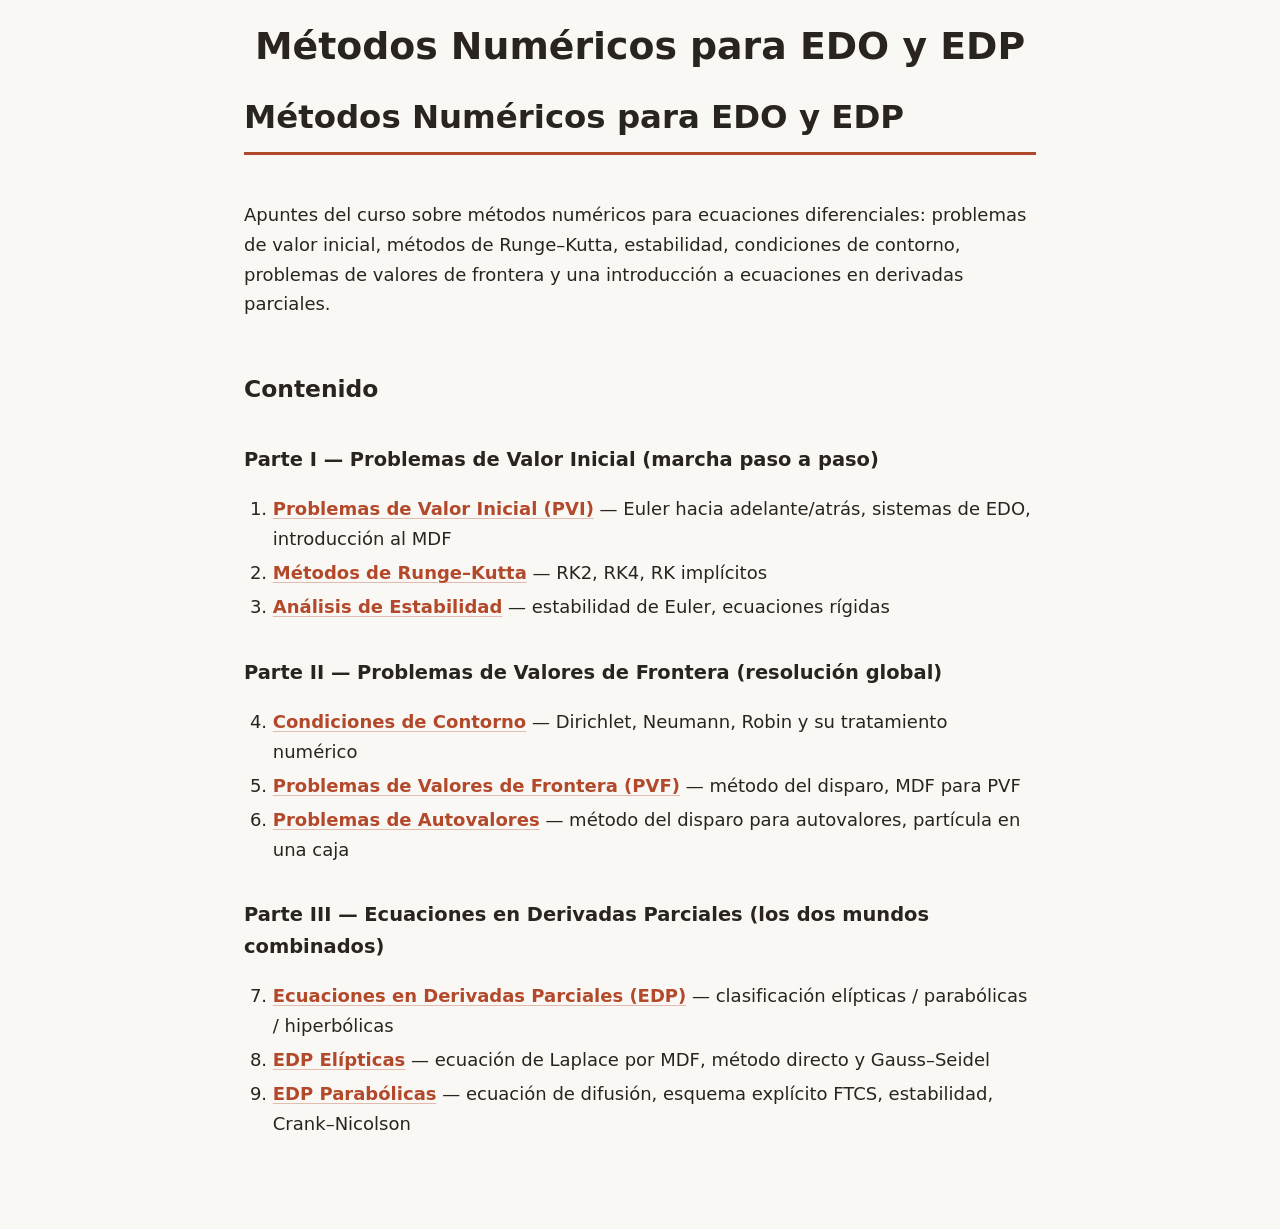
==== docs/index.html @ 8acf115a "Apunte de métodos numéricos para EDO y EDP Capítulos en Markdown (01-09), figuras generadas por figs" ====
<!DOCTYPE html>
<html xmlns="http://www.w3.org/1999/xhtml" lang="es" xml:lang="es">
<head>
  <meta charset="utf-8" />
  <meta name="generator" content="pandoc" />
  <meta name="viewport" content="width=device-width, initial-scale=1.0, user-scalable=yes" />
  <title>Métodos Numéricos para EDO y EDP</title>
  <style>
    code{white-space: pre-wrap;}
    span.smallcaps{font-variant: small-caps;}
    div.columns{display: flex; gap: min(4vw, 1.5em);}
    div.column{flex: auto; overflow-x: auto;}
    div.hanging-indent{margin-left: 1.5em; text-indent: -1.5em;}
    /* The extra [class] is a hack that increases specificity enough to
       override a similar rule in reveal.js */
    ul.task-list[class]{list-style: none;}
    ul.task-list li input[type="checkbox"] {
      font-size: inherit;
      width: 0.8em;
      margin: 0 0.8em 0.2em -1.6em;
      vertical-align: middle;
    }
  </style>
  <link rel="stylesheet" href="style.css" />
</head>
<body>
<header id="title-block-header">
<h1 class="title">Métodos Numéricos para EDO y EDP</h1>
</header>
<h1 id="métodos-numéricos-para-edo-y-edp">Métodos Numéricos para EDO y
EDP</h1>
<p>Apuntes del curso sobre métodos numéricos para ecuaciones
diferenciales: problemas de valor inicial, métodos de Runge–Kutta,
estabilidad, condiciones de contorno, problemas de valores de frontera y
una introducción a ecuaciones en derivadas parciales.</p>
<h2 id="contenido">Contenido</h2>
<h3 id="parte-i-problemas-de-valor-inicial-marcha-paso-a-paso">Parte I —
Problemas de Valor Inicial (marcha paso a paso)</h3>
<ol type="1">
<li><strong><a href="01-PVI.html">Problemas de Valor Inicial
(PVI)</a></strong> — Euler hacia adelante/atrás, sistemas de EDO,
introducción al MDF</li>
<li><strong><a href="02-RungeKutta.html">Métodos de
Runge–Kutta</a></strong> — RK2, RK4, RK implícitos</li>
<li><strong><a href="03-Estabilidad.html">Análisis de
Estabilidad</a></strong> — estabilidad de Euler, ecuaciones rígidas</li>
</ol>
<h3
id="parte-ii-problemas-de-valores-de-frontera-resolución-global">Parte
II — Problemas de Valores de Frontera (resolución global)</h3>
<ol start="4" type="1">
<li><strong><a href="04-CondicionesContorno.html">Condiciones de
Contorno</a></strong> — Dirichlet, Neumann, Robin y su tratamiento
numérico</li>
<li><strong><a href="05-PVF.html">Problemas de Valores de Frontera
(PVF)</a></strong> — método del disparo, MDF para PVF</li>
<li><strong><a href="06-Autovalores.html">Problemas de
Autovalores</a></strong> — método del disparo para autovalores,
partícula en una caja</li>
</ol>
<h3
id="parte-iii-ecuaciones-en-derivadas-parciales-los-dos-mundos-combinados">Parte
III — Ecuaciones en Derivadas Parciales (los dos mundos combinados)</h3>
<ol start="7" type="1">
<li><strong><a href="07-EDP.html">Ecuaciones en Derivadas Parciales
(EDP)</a></strong> — clasificación elípticas / parabólicas /
hiperbólicas</li>
<li><strong><a href="08-Elipticas.html">EDP Elípticas</a></strong> —
ecuación de Laplace por MDF, método directo y Gauss–Seidel</li>
<li><strong><a href="09-Parabolicas.html">EDP Parabólicas</a></strong> —
ecuación de difusión, esquema explícito FTCS, estabilidad,
Crank–Nicolson</li>
</ol>
</body>
</html>
---- docs/style.css ----
/* Apunte EDO–EDP — sans-serif, terracota, claro/oscuro automático */
:root {
  --bg: #faf8f5;
  --fg: #292420;
  --muted: #6e655a;
  --accent: #b3492b;
  --surface: #f2ece5;
  --border: #e3dacd;
  --measure: 44rem;
}

@media (prefers-color-scheme: dark) {
  :root {
    --bg: #1a1714;
    --fg: #e8e1d6;
    --muted: #a89a88;
    --accent: #e08a5f;
    --surface: #26211b;
    --border: #3c342a;
  }
}

html { font-size: 18px; }

body {
  margin: 0 auto;
  max-width: var(--measure);
  padding: 1.25rem 1.5rem 4rem;
  font-family: system-ui, -apple-system, "Segoe UI", Roboto,
               "Noto Sans", "Helvetica Neue", Arial, sans-serif;
  line-height: 1.65;
  color: var(--fg);
  background: var(--bg);
  overflow-wrap: break-word;
  text-rendering: optimizeLegibility;
}

::selection { background: var(--accent); color: var(--bg); }

/* ---- Nav entre capítulos (la genera build_html.sh) ---- */
.chapnav {
  display: flex;
  justify-content: space-between;
  align-items: baseline;
  flex-wrap: wrap;
  gap: .4em 1.5em;
  font-size: .8rem;
}
.chapnav a { color: var(--muted); text-decoration: none; }
.chapnav a:hover { color: var(--accent); }
.chapnav .index {
  font-weight: 600;
  letter-spacing: .08em;
  text-transform: uppercase;
  color: var(--accent);
}
body > .chapnav:first-child {
  border-bottom: 1px solid var(--border);
  padding-bottom: .8em;
  margin-bottom: 2.5rem;
}
body > .chapnav:last-child {
  border-top: 1px solid var(--border);
  padding-top: .8em;
  margin-top: 3rem;
}

/* ---- TOC ---- */
#TOC {
  background: var(--surface);
  border: 1px solid var(--border);
  border-radius: 10px;
  padding: .9em 1.3em;
  margin-bottom: 2.5rem;
  font-size: .85rem;
}
#TOC ul { list-style: none; padding-left: 0; margin: 0; }
#TOC ul ul { padding-left: 1.1em; }
#TOC li { margin: .3em 0; }
#TOC a { color: var(--fg); text-decoration: none; }
#TOC a:hover { color: var(--accent); }

/* En pantallas anchas: TOC como sidebar fija a la izquierda */
@media (min-width: 82rem) {
  body {
    display: grid;
    grid-template-columns: 15rem var(--measure);
    column-gap: 3.5rem;
    justify-content: center;
    max-width: none;
  }
  body > * { grid-column: 2; min-width: 0; }
  #TOC {
    grid-column: 1;
    grid-row: 1 / span 999;
    align-self: start;
    position: sticky;
    top: 1.25rem;
    max-height: calc(100vh - 2.5rem);
    overflow-y: auto;
    background: none;
    border: none;
    border-left: 2px solid var(--border);
    border-radius: 0;
    padding: 0 0 0 1.1em;
    margin: 0;
  }
}

/* ---- Títulos y texto ---- */
#title-block-header { text-align: center; margin-bottom: 1.5rem; }
#title-block-header .title {
  border-bottom: none;
  padding-bottom: 0;
  margin-bottom: .3em;
  font-size: 2.1rem;
}

h1 {
  font-size: 1.8rem;
  line-height: 1.25;
  margin: 0 0 1.4em;
  padding-bottom: .45em;
  border-bottom: 3px solid var(--accent);
}
h2 { font-size: 1.3rem; margin: 2.2em 0 .7em; }
h3 { font-size: 1.08rem; margin: 1.8em 0 .5em; }
h4 { font-size: 1rem; margin: 1.5em 0 .5em; }

p { margin: 1em 0; }

a {
  color: var(--accent);
  text-decoration: underline;
  text-decoration-thickness: 1px;
  text-underline-offset: .18em;
  text-decoration-color: color-mix(in srgb, var(--accent) 35%, transparent);
}
a:hover { text-decoration-color: var(--accent); }

ul, ol { padding-left: 1.6em; margin: 1em 0; }
li { margin: .25em 0; }

hr { border: none; border-top: 1px solid var(--border); margin: 2.5em 0; }

/* ---- Figuras ---- */
figure { margin: 2.2em 0; }
img { max-width: 100%; height: auto; }
figure img {
  background: #fff;          /* los PNG tienen fondo blanco: queda como
                                tarjeta y en dark mode no deslumbra */
  border: 1px solid var(--border);
  border-radius: 8px;
  padding: .7em;
  box-sizing: border-box;
}
figcaption {
  font-size: .82rem;
  line-height: 1.5;
  color: var(--muted);
  margin-top: .8em;
}

/* ---- Código ---- */
code {
  font-family: ui-monospace, "SF Mono", "Cascadia Code", Menlo,
               Consolas, monospace;
  font-size: .84em;
  background: var(--surface);
  border: 1px solid var(--border);
  border-radius: 4px;
  padding: .1em .35em;
}
pre {
  background: var(--surface);
  border: 1px solid var(--border);
  border-radius: 8px;
  padding: .9em 1.1em;
  overflow-x: auto;
}
pre code { background: none; border: none; padding: 0; font-size: .82rem; }

/* ---- Varios ---- */
blockquote {
  margin: 1.5em 0;
  padding: .5em 1.2em;
  border-left: 3px solid var(--accent);
  background: var(--surface);
  border-radius: 0 8px 8px 0;
  color: var(--muted);
}
blockquote p { margin: .5em 0; }

table {
  border-collapse: collapse;
  width: 100%;
  margin: 1.6em 0;
  font-size: .88rem;
  display: block;
  overflow-x: auto;
}
th, td { padding: .45em .8em; }
thead th { border-bottom: 2px solid var(--fg); text-align: left; }
tbody tr { border-top: 1px solid var(--border); }
tbody { border-bottom: 2px solid var(--fg); }

/* Ecuaciones display anchas: scroll en vez de romper el layout */
.math.display { overflow-x: auto; overflow-y: hidden; padding: .3em 0; }

/* ---- Móvil ---- */
@media (max-width: 40rem) {
  html { font-size: 16px; }
  body { padding: 1rem 1rem 3rem; }
  h1 { font-size: 1.45rem; }
}

/* ---- Impresión ---- */
@media print {
  #TOC, .chapnav { display: none; }
  body { max-width: none; color: #000; background: #fff; }
  figure img { border: none; padding: 0; }
}
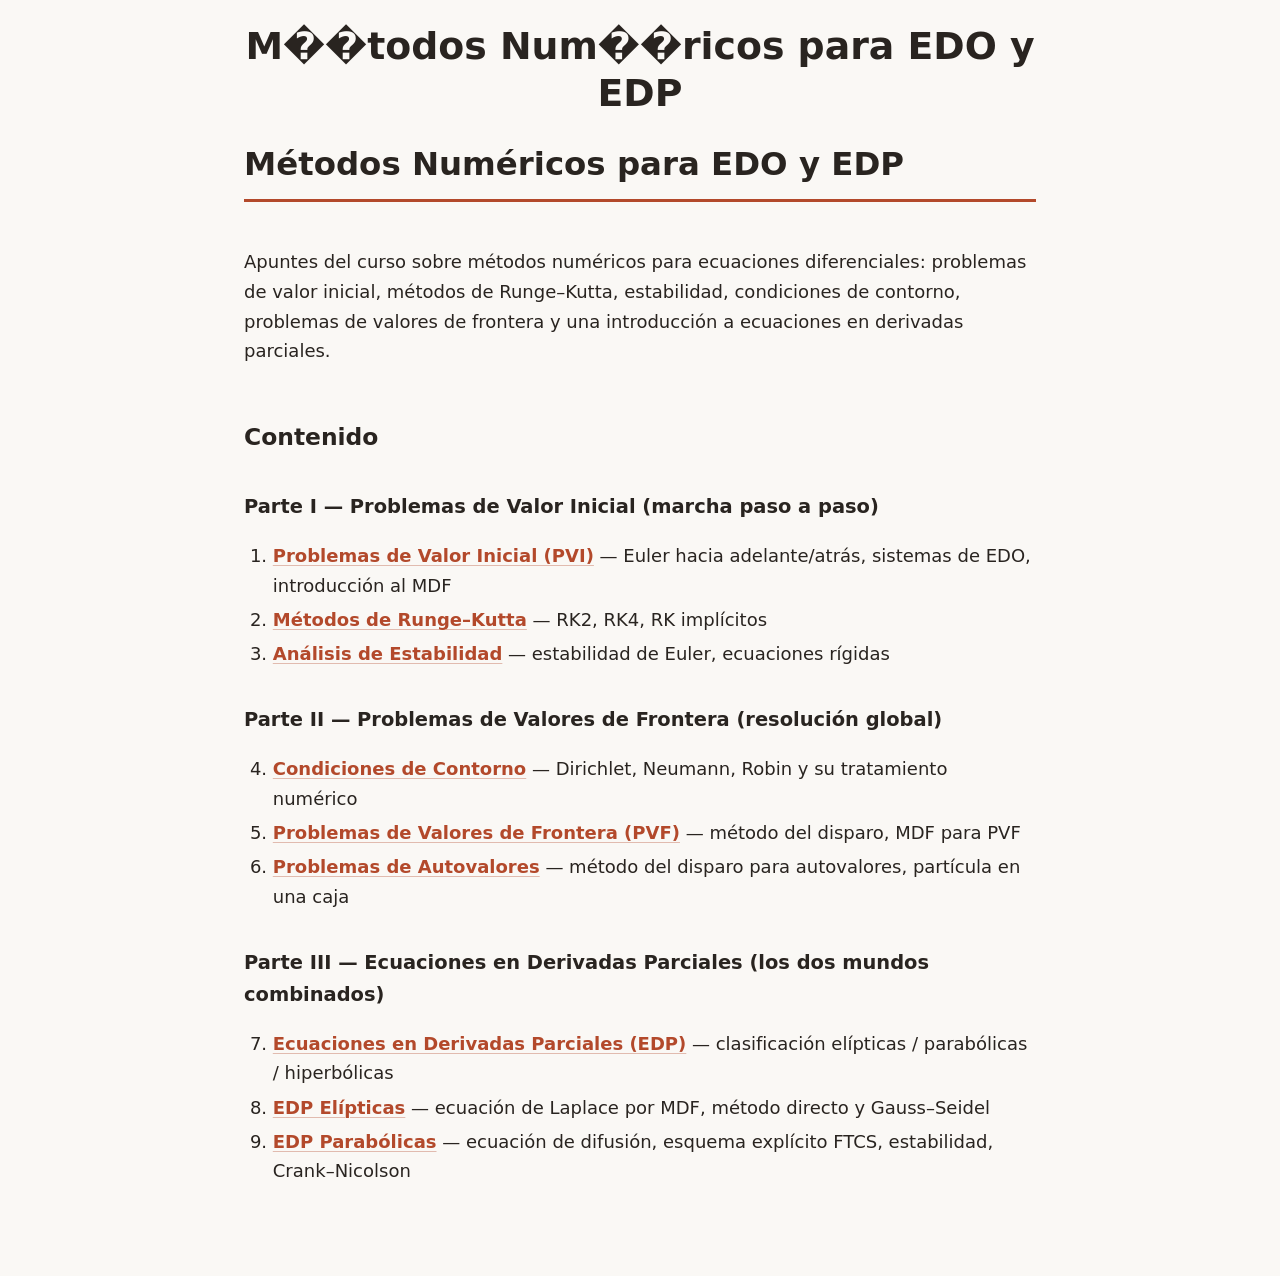
==== commit 9cadf17c: "05-PVF: ejemplo del disparo resoluble a mano con Euler h=0.5 El ejemplo resuelto ya no usa la soluci" ====
--- a/docs/index.html
+++ b/docs/index.html
@@ -4,72 +4,41 @@
   <meta charset="utf-8" />
   <meta name="generator" content="pandoc" />
   <meta name="viewport" content="width=device-width, initial-scale=1.0, user-scalable=yes" />
-  <title>Métodos Numéricos para EDO y EDP</title>
+  <title>M��todos Num��ricos para EDO y EDP</title>
   <style>
     code{white-space: pre-wrap;}
     span.smallcaps{font-variant: small-caps;}
-    div.columns{display: flex; gap: min(4vw, 1.5em);}
-    div.column{flex: auto; overflow-x: auto;}
+    span.underline{text-decoration: underline;}
+    div.column{display: inline-block; vertical-align: top; width: 50%;}
     div.hanging-indent{margin-left: 1.5em; text-indent: -1.5em;}
-    /* The extra [class] is a hack that increases specificity enough to
-       override a similar rule in reveal.js */
-    ul.task-list[class]{list-style: none;}
-    ul.task-list li input[type="checkbox"] {
-      font-size: inherit;
-      width: 0.8em;
-      margin: 0 0.8em 0.2em -1.6em;
-      vertical-align: middle;
-    }
+    ul.task-list{list-style: none;}
   </style>
   <link rel="stylesheet" href="style.css" />
 </head>
 <body>
 <header id="title-block-header">
-<h1 class="title">Métodos Numéricos para EDO y EDP</h1>
+<h1 class="title">M��todos Num��ricos para EDO y EDP</h1>
 </header>
-<h1 id="métodos-numéricos-para-edo-y-edp">Métodos Numéricos para EDO y
-EDP</h1>
-<p>Apuntes del curso sobre métodos numéricos para ecuaciones
-diferenciales: problemas de valor inicial, métodos de Runge–Kutta,
-estabilidad, condiciones de contorno, problemas de valores de frontera y
-una introducción a ecuaciones en derivadas parciales.</p>
+<h1 id="métodos-numéricos-para-edo-y-edp">Métodos Numéricos para EDO y EDP</h1>
+<p>Apuntes del curso sobre métodos numéricos para ecuaciones diferenciales: problemas de valor inicial, métodos de Runge–Kutta, estabilidad, condiciones de contorno, problemas de valores de frontera y una introducción a ecuaciones en derivadas parciales.</p>
 <h2 id="contenido">Contenido</h2>
-<h3 id="parte-i-problemas-de-valor-inicial-marcha-paso-a-paso">Parte I —
-Problemas de Valor Inicial (marcha paso a paso)</h3>
+<h3 id="parte-i-problemas-de-valor-inicial-marcha-paso-a-paso">Parte I — Problemas de Valor Inicial (marcha paso a paso)</h3>
 <ol type="1">
-<li><strong><a href="01-PVI.html">Problemas de Valor Inicial
-(PVI)</a></strong> — Euler hacia adelante/atrás, sistemas de EDO,
-introducción al MDF</li>
-<li><strong><a href="02-RungeKutta.html">Métodos de
-Runge–Kutta</a></strong> — RK2, RK4, RK implícitos</li>
-<li><strong><a href="03-Estabilidad.html">Análisis de
-Estabilidad</a></strong> — estabilidad de Euler, ecuaciones rígidas</li>
+<li><strong><a href="01-PVI.html">Problemas de Valor Inicial (PVI)</a></strong> — Euler hacia adelante/atrás, sistemas de EDO, introducción al MDF</li>
+<li><strong><a href="02-RungeKutta.html">Métodos de Runge–Kutta</a></strong> — RK2, RK4, RK implícitos</li>
+<li><strong><a href="03-Estabilidad.html">Análisis de Estabilidad</a></strong> — estabilidad de Euler, ecuaciones rígidas</li>
 </ol>
-<h3
-id="parte-ii-problemas-de-valores-de-frontera-resolución-global">Parte
-II — Problemas de Valores de Frontera (resolución global)</h3>
+<h3 id="parte-ii-problemas-de-valores-de-frontera-resolución-global">Parte II — Problemas de Valores de Frontera (resolución global)</h3>
 <ol start="4" type="1">
-<li><strong><a href="04-CondicionesContorno.html">Condiciones de
-Contorno</a></strong> — Dirichlet, Neumann, Robin y su tratamiento
-numérico</li>
-<li><strong><a href="05-PVF.html">Problemas de Valores de Frontera
-(PVF)</a></strong> — método del disparo, MDF para PVF</li>
-<li><strong><a href="06-Autovalores.html">Problemas de
-Autovalores</a></strong> — método del disparo para autovalores,
-partícula en una caja</li>
+<li><strong><a href="04-CondicionesContorno.html">Condiciones de Contorno</a></strong> — Dirichlet, Neumann, Robin y su tratamiento numérico</li>
+<li><strong><a href="05-PVF.html">Problemas de Valores de Frontera (PVF)</a></strong> — método del disparo, MDF para PVF</li>
+<li><strong><a href="06-Autovalores.html">Problemas de Autovalores</a></strong> — método del disparo para autovalores, partícula en una caja</li>
 </ol>
-<h3
-id="parte-iii-ecuaciones-en-derivadas-parciales-los-dos-mundos-combinados">Parte
-III — Ecuaciones en Derivadas Parciales (los dos mundos combinados)</h3>
+<h3 id="parte-iii-ecuaciones-en-derivadas-parciales-los-dos-mundos-combinados">Parte III — Ecuaciones en Derivadas Parciales (los dos mundos combinados)</h3>
 <ol start="7" type="1">
-<li><strong><a href="07-EDP.html">Ecuaciones en Derivadas Parciales
-(EDP)</a></strong> — clasificación elípticas / parabólicas /
-hiperbólicas</li>
-<li><strong><a href="08-Elipticas.html">EDP Elípticas</a></strong> —
-ecuación de Laplace por MDF, método directo y Gauss–Seidel</li>
-<li><strong><a href="09-Parabolicas.html">EDP Parabólicas</a></strong> —
-ecuación de difusión, esquema explícito FTCS, estabilidad,
-Crank–Nicolson</li>
+<li><strong><a href="07-EDP.html">Ecuaciones en Derivadas Parciales (EDP)</a></strong> — clasificación elípticas / parabólicas / hiperbólicas</li>
+<li><strong><a href="08-Elipticas.html">EDP Elípticas</a></strong> — ecuación de Laplace por MDF, método directo y Gauss–Seidel</li>
+<li><strong><a href="09-Parabolicas.html">EDP Parabólicas</a></strong> — ecuación de difusión, esquema explícito FTCS, estabilidad, Crank–Nicolson</li>
 </ol>
 </body>
 </html>
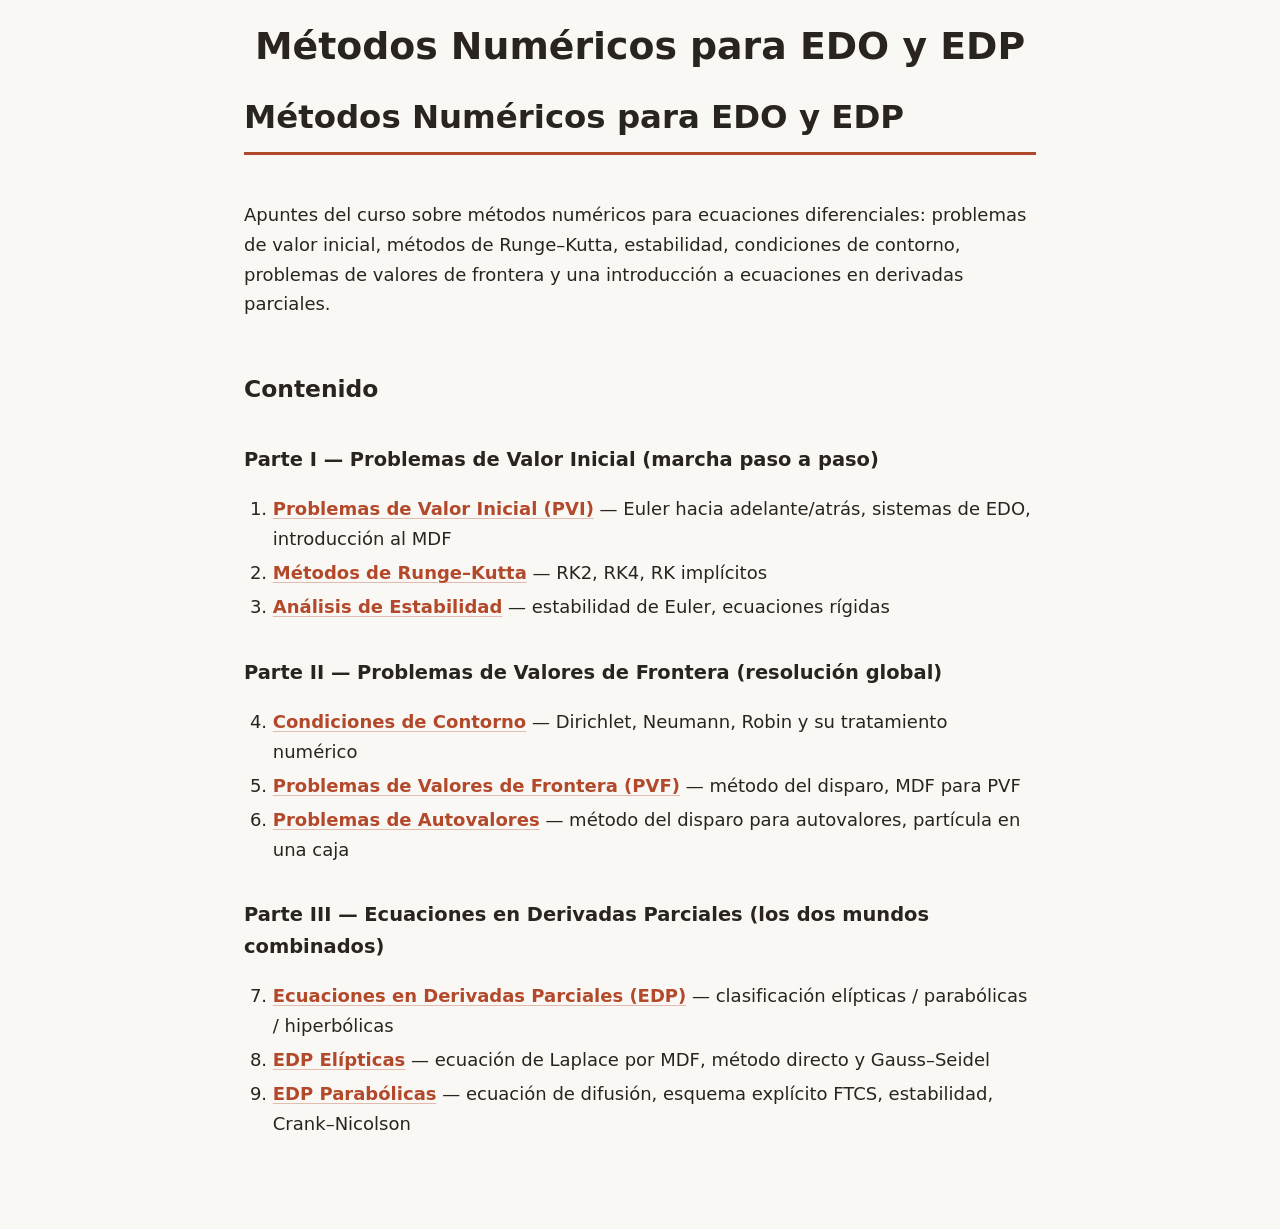
==== commit 6cae52a6: "Regenerar docs/ para GitHub Pages" ====
--- a/docs/index.html
+++ b/docs/index.html
@@ -4,41 +4,72 @@
   <meta charset="utf-8" />
   <meta name="generator" content="pandoc" />
   <meta name="viewport" content="width=device-width, initial-scale=1.0, user-scalable=yes" />
-  <title>M��todos Num��ricos para EDO y EDP</title>
+  <title>Métodos Numéricos para EDO y EDP</title>
   <style>
     code{white-space: pre-wrap;}
     span.smallcaps{font-variant: small-caps;}
-    span.underline{text-decoration: underline;}
-    div.column{display: inline-block; vertical-align: top; width: 50%;}
+    div.columns{display: flex; gap: min(4vw, 1.5em);}
+    div.column{flex: auto; overflow-x: auto;}
     div.hanging-indent{margin-left: 1.5em; text-indent: -1.5em;}
-    ul.task-list{list-style: none;}
+    /* The extra [class] is a hack that increases specificity enough to
+       override a similar rule in reveal.js */
+    ul.task-list[class]{list-style: none;}
+    ul.task-list li input[type="checkbox"] {
+      font-size: inherit;
+      width: 0.8em;
+      margin: 0 0.8em 0.2em -1.6em;
+      vertical-align: middle;
+    }
   </style>
   <link rel="stylesheet" href="style.css" />
 </head>
 <body>
 <header id="title-block-header">
-<h1 class="title">M��todos Num��ricos para EDO y EDP</h1>
+<h1 class="title">Métodos Numéricos para EDO y EDP</h1>
 </header>
-<h1 id="métodos-numéricos-para-edo-y-edp">Métodos Numéricos para EDO y EDP</h1>
-<p>Apuntes del curso sobre métodos numéricos para ecuaciones diferenciales: problemas de valor inicial, métodos de Runge–Kutta, estabilidad, condiciones de contorno, problemas de valores de frontera y una introducción a ecuaciones en derivadas parciales.</p>
+<h1 id="métodos-numéricos-para-edo-y-edp">Métodos Numéricos para EDO y
+EDP</h1>
+<p>Apuntes del curso sobre métodos numéricos para ecuaciones
+diferenciales: problemas de valor inicial, métodos de Runge–Kutta,
+estabilidad, condiciones de contorno, problemas de valores de frontera y
+una introducción a ecuaciones en derivadas parciales.</p>
 <h2 id="contenido">Contenido</h2>
-<h3 id="parte-i-problemas-de-valor-inicial-marcha-paso-a-paso">Parte I — Problemas de Valor Inicial (marcha paso a paso)</h3>
+<h3 id="parte-i-problemas-de-valor-inicial-marcha-paso-a-paso">Parte I —
+Problemas de Valor Inicial (marcha paso a paso)</h3>
 <ol type="1">
-<li><strong><a href="01-PVI.html">Problemas de Valor Inicial (PVI)</a></strong> — Euler hacia adelante/atrás, sistemas de EDO, introducción al MDF</li>
-<li><strong><a href="02-RungeKutta.html">Métodos de Runge–Kutta</a></strong> — RK2, RK4, RK implícitos</li>
-<li><strong><a href="03-Estabilidad.html">Análisis de Estabilidad</a></strong> — estabilidad de Euler, ecuaciones rígidas</li>
+<li><strong><a href="01-PVI.html">Problemas de Valor Inicial
+(PVI)</a></strong> — Euler hacia adelante/atrás, sistemas de EDO,
+introducción al MDF</li>
+<li><strong><a href="02-RungeKutta.html">Métodos de
+Runge–Kutta</a></strong> — RK2, RK4, RK implícitos</li>
+<li><strong><a href="03-Estabilidad.html">Análisis de
+Estabilidad</a></strong> — estabilidad de Euler, ecuaciones rígidas</li>
 </ol>
-<h3 id="parte-ii-problemas-de-valores-de-frontera-resolución-global">Parte II — Problemas de Valores de Frontera (resolución global)</h3>
+<h3
+id="parte-ii-problemas-de-valores-de-frontera-resolución-global">Parte
+II — Problemas de Valores de Frontera (resolución global)</h3>
 <ol start="4" type="1">
-<li><strong><a href="04-CondicionesContorno.html">Condiciones de Contorno</a></strong> — Dirichlet, Neumann, Robin y su tratamiento numérico</li>
-<li><strong><a href="05-PVF.html">Problemas de Valores de Frontera (PVF)</a></strong> — método del disparo, MDF para PVF</li>
-<li><strong><a href="06-Autovalores.html">Problemas de Autovalores</a></strong> — método del disparo para autovalores, partícula en una caja</li>
+<li><strong><a href="04-CondicionesContorno.html">Condiciones de
+Contorno</a></strong> — Dirichlet, Neumann, Robin y su tratamiento
+numérico</li>
+<li><strong><a href="05-PVF.html">Problemas de Valores de Frontera
+(PVF)</a></strong> — método del disparo, MDF para PVF</li>
+<li><strong><a href="06-Autovalores.html">Problemas de
+Autovalores</a></strong> — método del disparo para autovalores,
+partícula en una caja</li>
 </ol>
-<h3 id="parte-iii-ecuaciones-en-derivadas-parciales-los-dos-mundos-combinados">Parte III — Ecuaciones en Derivadas Parciales (los dos mundos combinados)</h3>
+<h3
+id="parte-iii-ecuaciones-en-derivadas-parciales-los-dos-mundos-combinados">Parte
+III — Ecuaciones en Derivadas Parciales (los dos mundos combinados)</h3>
 <ol start="7" type="1">
-<li><strong><a href="07-EDP.html">Ecuaciones en Derivadas Parciales (EDP)</a></strong> — clasificación elípticas / parabólicas / hiperbólicas</li>
-<li><strong><a href="08-Elipticas.html">EDP Elípticas</a></strong> — ecuación de Laplace por MDF, método directo y Gauss–Seidel</li>
-<li><strong><a href="09-Parabolicas.html">EDP Parabólicas</a></strong> — ecuación de difusión, esquema explícito FTCS, estabilidad, Crank–Nicolson</li>
+<li><strong><a href="07-EDP.html">Ecuaciones en Derivadas Parciales
+(EDP)</a></strong> — clasificación elípticas / parabólicas /
+hiperbólicas</li>
+<li><strong><a href="08-Elipticas.html">EDP Elípticas</a></strong> —
+ecuación de Laplace por MDF, método directo y Gauss–Seidel</li>
+<li><strong><a href="09-Parabolicas.html">EDP Parabólicas</a></strong> —
+ecuación de difusión, esquema explícito FTCS, estabilidad,
+Crank–Nicolson</li>
 </ol>
 </body>
 </html>
